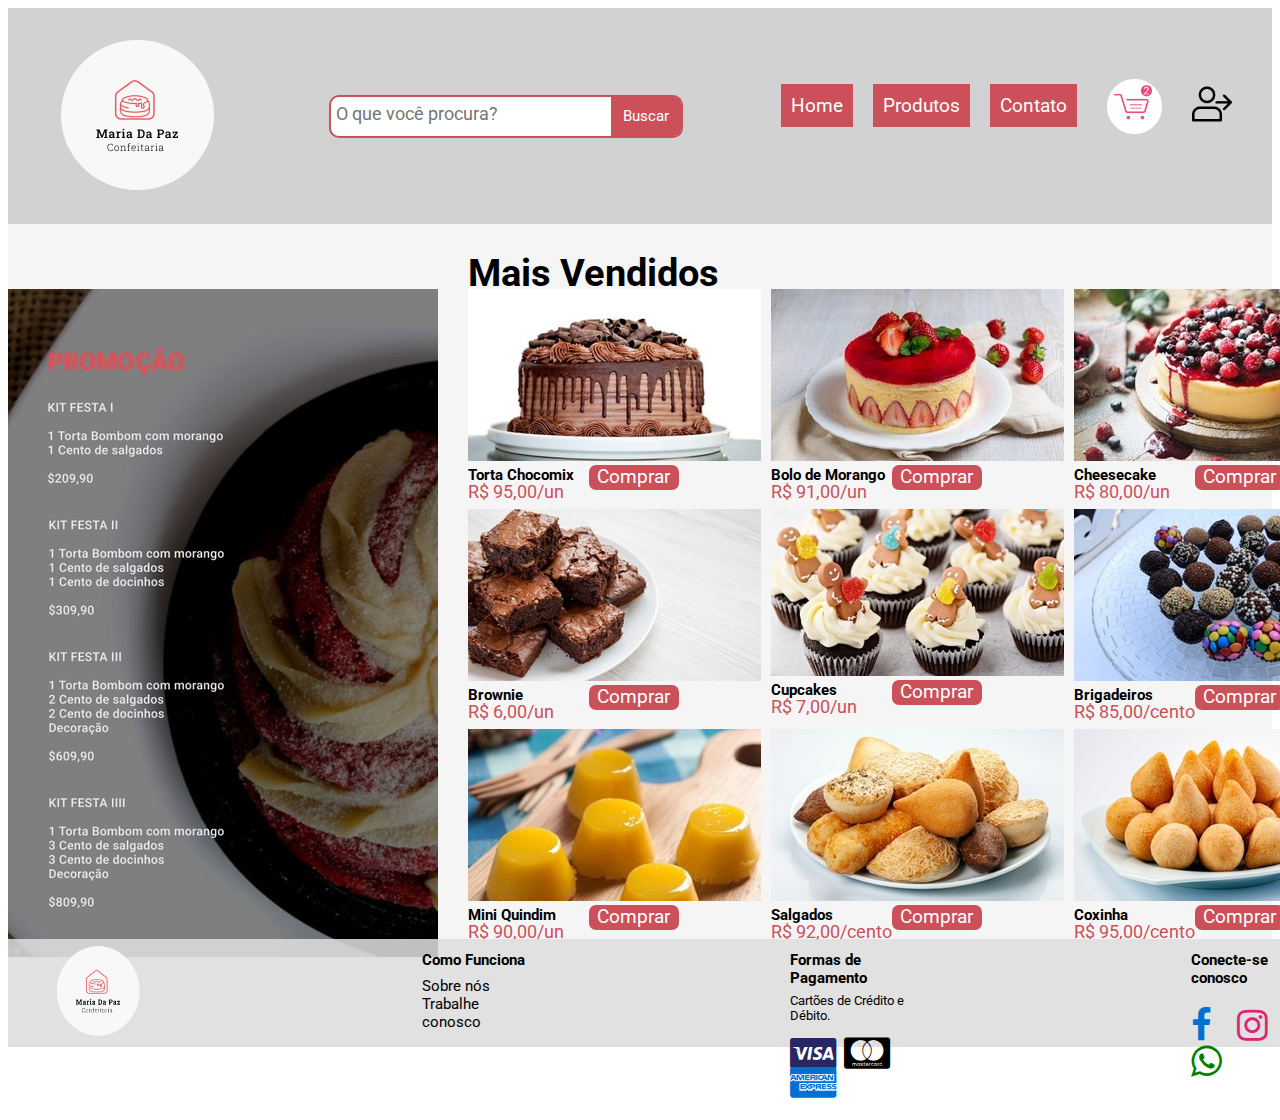
==== Confeitaria/Index.html @ 858109ee "update" ====
<!DOCTYPE html>
<html lang="pt-br">
<head>
	<title>Maria Da Paz - Confeitaria</title>
	<meta charset="utf-8">
	<meta name="viewport" content="width=device-width, initial-scale=1.0">
	<link rel='stylesheet' href='https://cdnjs.cloudflare.com/ajax/libs/font-awesome/4.7.0/css/font-awesome.min.css'>
	 <link rel="stylesheet" type="text/css" href="./css/MariaDaPaz.css"/>
</head>
<body>
	<header class="head">
		<img id = "logo" src="./img/logo.png">
		<div class="src">
		<div id="search">
	<input type="text" id="txtBusca" placeholder="O que você procura?"/>
	<button id="btnBusca">Buscar</button>
</div>
</div>
		<nav>
			<ul class="menu">
				<li>
					<a href="/"> Home</a>
				</li>
				<li>
					<a href="/"> Produtos</a>
				</li>
				<li>
					<a href="/"> Contato</a>
				</li>
				<li>
					<div id="crtt"><a href="Carrinho.html"> <img id = "crt" src="./img/cart2.png"></a></div>
				</li>
				<li>
						<img id= "login" src="./img/login.png"></a>
				</li>
			</ul>
		</nav>
	</header>
	<div class="container">
		<h1>Mais Vendidos</h1>
	<aside>
		<img class = "editbanner" src="./img/BannerPromo.jpeg">
	</aside>
	<section>
	<div><a href="TortaChocomix.html" style="text-decoration: none";><img src="./img/tortachocolate.jpeg"></a><p>Torta Chocomix<div class="price"> R$ 95,00/un</div><div class = "btnComprar"><a href="/"style="text-decoration: none";>Comprar</div></a></p></div>
	<div><a href="BoloDeMorango.html" style="text-decoration: none";><img src="./img/bolomorango.jpeg"></a><p>Bolo de Morango <div class="price"> R$ 91,00/un</div><div class = "btnComprar"><a href="/"style="text-decoration: none";>Comprar</div></a></p></div>
	<div><img src="./img/cheesecake.jpeg"><p>Cheesecake <div class="price"> R$ 80,00/un</div><div class = "btnComprar"><a href="/"style="text-decoration: none";>Comprar</div></a></p></div>
	<div><img src="./img/brownie.jpeg"><p>Brownie <div class="price"> R$ 6,00/un</div><div class = "btnComprar"><a href="/"style="text-decoration: none";>Comprar</div></a></p></div>
	<div><img src="./img/cupcakes.jpeg"><p>Cupcakes <div class="price"> R$ 7,00/un</div><div class = "btnComprar"><a href="/"style="text-decoration: none";>Comprar</div></a></p></div>
	<div><img src="./img/docinhos.jpeg"><p>Brigadeiros <div class="price"> R$ 85,00/cento</div><div class = "btnComprar"><a href="/"style="text-decoration: none";>Comprar</div></a></p></div>
	<div><img src="./img/miniquindim.jpeg"><p>Mini Quindim <div class="price"> R$ 90,00/un</div><div class = "btnComprar"><a href="/"style="text-decoration: none";>Comprar</div></a></p></div>
	<div><img src="./img/salgados.jpeg"><p>Salgados <div class="price"> R$ 92,00/cento</div><div class = "btnComprar"><a href="/"style="text-decoration: none";>Comprar</div></a></p></div>
	<div><img src="./img/coxinha.jpeg"><p>Coxinha <div class="price"> R$ 95,00/cento</div><div class = "btnComprar"><a href="/"style="text-decoration: none";>Comprar</div></a></p></div>
	</section>
<footer>
	<div class="footercolumns">
		<div>
			<img class ="footerlogo" src="./img/logo.png">
		</div>
		<div class="cFunciona">
			<h2>Como Funciona</h2>
			<nav>
			<ul>
				<li>Sobre nós</li>
				<li>Trabalhe conosco</li>
			</ul>
		</nav>
		</div>
		<div class="payment">
			<h2>Formas de Pagamento</h2>
			<p>Cartões de Crédito e Débito.</p>
			<nav>
			<ul>
				<li><i class="fa fa-cc-visa" style="font-size:36px;color:#272764"></i></li>
				<li><i class="fa fa-cc-mastercard" style="font-size:36px;color:black"></i></a></li>
				<li><i class="fa fa-cc-amex" style="font-size:36px;color:#0070d1"></i></li>
			</ul>
		</nav>
		</div>
		<div class="social">
			<h2>Conecte-se conosco</h2>
			<nav>
			<ul>
				<li><i class="fa fa-facebook" style="font-size:36px;color:#0070d1"></i></li>
				<li><i class="fa fa-instagram" style="font-size:36px;color:#e02278"></i></li>
				<li><i class="fa fa-whatsapp" style="font-size:36px;color:green"></i></li>
			</ul>
			</nav>
		</div>
	</div>
</footer>
---- Confeitaria/css/MariaDaPaz.css ----
@import url('https://fonts.googleapis.com/css2?family=Roboto:wght@100;300;400&display=swap');
	body, ul, li, p, head{
		padding: 0px;
		list-style: none;
		font-size: 1.2rem;
		font-family: Roboto;
	}
	ul li a{
		text-decoration: none;
		color: white;
	}
	.head{
		background: rgb(210, 210, 210);
		display: flex;
		justify-content: space-between;
		padding: 20px;
		align-items: center;
		flex-wrap: wrap;
	}
	.menu{
		display: flex;
	}
	.menu li{
		margin-left: 20px;
	}
	.menu li a{
		display: block;
		padding: 10px;
		background: #CC5059;
	}
	#search{
	background-color: white;
	border: solid 2px #CC5059;
	border-radius: 10px;
	width: 350px;
	height: 39px;
}

#txtBusca{
	float: left;
	background-color: transparent;
	padding-left: 5px;
	font-size: 18px;
	border: none;
	height: 32px;
	width: 191px;
	outline: 0;
	font-family: Roboto;
}

#btnBusca{
	font-size: 15px;
	border: none;
	float: right;
	height: 39px;
	border-radius: 0 7px 7px 0;
	width: 70px;
	color:  white;
	background: #CC5059;
	cursor: pointer;
	font-family: Roboto;
}
#login{
	width: 40px;
	height: 40px;
	cursor: pointer;
}
.menu{
	padding-right: 20px;
}
#logo{
	cursor: pointer;
}
#crt{
	cursor: pointer;
	width: 55px;
	height: 55px;
	margin-top: -15px;
}
#crtt a{
	background-color: rgb(210, 210, 210);
}
.container{
	display: grid;
	grid-gap: 20px 20px;
	grid-template-rows: 5vh 70vh 12vh;  
	grid-template-columns: 0.3fr 1fr  ;
	background-color: whitesmoke;
}
aside{
 grid-column-start: 1;
 grid-column-end: 2;
 background-color: #dddd;
}
h1{
	grid-column-start: 2;
	grid-column-end: 3;
	margin-left: 10px;
	font-weight: bolder;
}
section{
	display: grid;
	justify-content: space-evenly;
	align-content: space-evenly;
	grid-template-columns: 1fr 1fr 1fr;
	grid-template-rows: 210px 210px 210px;
	grid-gap: 10px;
	margin-right: 150px;
	margin-left: 10px;
}
.editbanner{
	cursor: pointer;
}
p {
	margin-top: 0px;
	font-size: 15px;
	font-weight: bold;
}
.btnComprar{
	margin-top: -37px;
	float: right;
	margin-right: 28%;
	background-color: #CC5059;
	color: white;
	width: 90px;
	height: 25px;
	text-align: center;
	border-radius: 7px 7px 7px 7px;
	cursor: pointer;
}
.price{
	margin-top: -18px;
	font-size: 18px;
	color: #CC5059;
}
a{
	color: white;
}
a:hover {
  color: black;
}
.footercolumns{
	display: flex;
}
h2{
	font-size: 15px;
}
.cFunciona ul {
	margin-top: -5px;
	cursor: pointer;
}
.cFunciona li{
	font-size: 15px;
}
.payment p{
	font-size: 13px;
	font-weight: normal;
	margin-top: -5%;
}
.payment ul li{
	display: inline-flex;
	padding-right: 3px;
	margin-top: -5%;
	cursor: pointer;
}
.social ul li{
	display: inline-flex;
	padding-right: 20px;
	cursor: pointer;
}
.footercolumns div{
	padding-left: 2%;
	padding-right: 15%;
}
.footerlogo{
	width: 120px;
	height: 105px;
	cursor: pointer;
}
footer{
	grid-column-start: 1;
	grid-column-end: 5;
	background-color: #dddd;
}

@media (max-width: 575.98px) and (orientation: portrait){
	aside{
		display: block;
	}
	.container{
		display: block;
	}
	section{
		display: block;
	}
	.footercolumns div{
	padding-right: 5%;
	}
	.btnComprar{
		float: right;
	}
}
@media (max-width: 767.98px) and (orientation: landscape){
	aside{
		display: block;
	}
	.container{
		display: block;
	}
	section{
		display: block;
	}
	.footercolumns div{
	padding-right: 6%;
	}
	.btnComprar{
	float: right;
	}
}
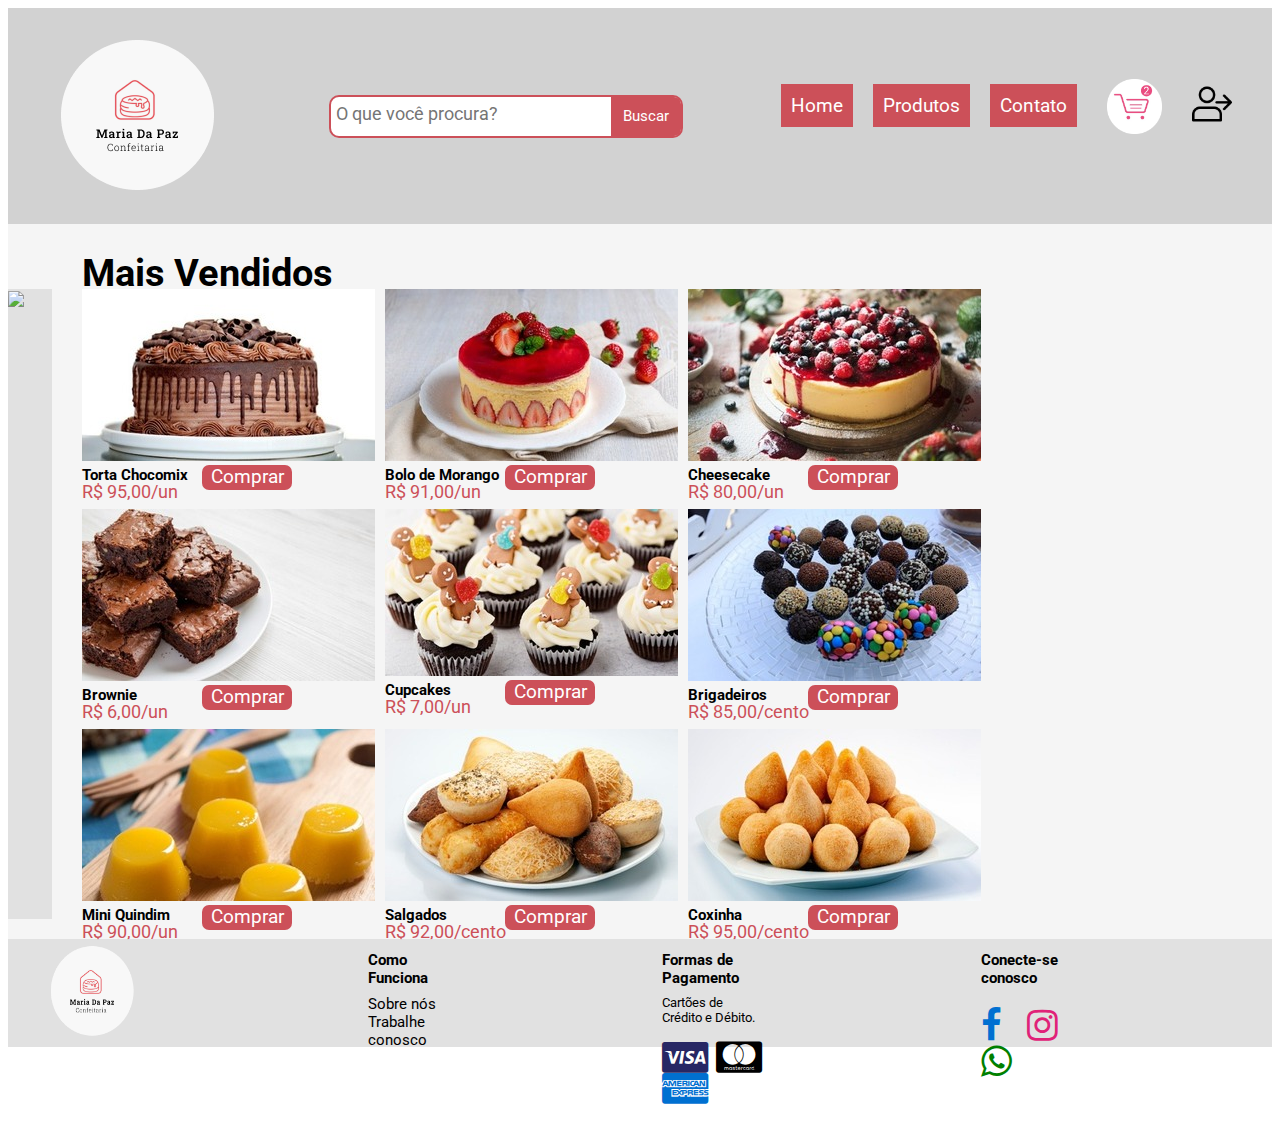
==== commit 86303221: "update" ====
--- a/Confeitaria/Index.html
+++ b/Confeitaria/Index.html
@@ -5,7 +5,7 @@
 	<meta charset="utf-8">
 	<meta name="viewport" content="width=device-width, initial-scale=1.0">
 	<link rel='stylesheet' href='https://cdnjs.cloudflare.com/ajax/libs/font-awesome/4.7.0/css/font-awesome.min.css'>
-	 <link rel="stylesheet" type="text/css" href="./css/MariaDaPaz.css"/>
+	 <link rel="stylesheet" type="text/css" href="./css/index.css"/>
 </head>
 <body>
 	<header class="head">
@@ -28,7 +28,7 @@
 					<a href="/"> Contato</a>
 				</li>
 				<li>
-					<div id="crtt"><a href="Carrinho.html"> <img id = "crt" src="./img/cart2.png"></a></div>
+					<div id="crtt"><a href="carrinho.html"> <img id = "crt" src="./img/cart2.png"></a></div>
 				</li>
 				<li>
 						<img id= "login" src="./img/login.png"></a>
@@ -39,11 +39,11 @@
 	<div class="container">
 		<h1>Mais Vendidos</h1>
 	<aside>
-		<img class = "editbanner" src="./img/BannerPromo.jpeg">
+		<img class = "editbanner" src="./img/bannerpromo.jpeg">
 	</aside>
 	<section>
-	<div><a href="TortaChocomix.html" style="text-decoration: none";><img src="./img/tortachocolate.jpeg"></a><p>Torta Chocomix<div class="price"> R$ 95,00/un</div><div class = "btnComprar"><a href="/"style="text-decoration: none";>Comprar</div></a></p></div>
-	<div><a href="BoloDeMorango.html" style="text-decoration: none";><img src="./img/bolomorango.jpeg"></a><p>Bolo de Morango <div class="price"> R$ 91,00/un</div><div class = "btnComprar"><a href="/"style="text-decoration: none";>Comprar</div></a></p></div>
+	<div><a href="tortachocomix.html" style="text-decoration: none";><img src="./img/tortachocolate.jpeg"></a><p>Torta Chocomix<div class="price"> R$ 95,00/un</div><div class = "btnComprar"><a href="/"style="text-decoration: none";>Comprar</div></a></p></div>
+	<div><a href="bolodemorango.html" style="text-decoration: none";><img src="./img/bolomorango.jpeg"></a><p>Bolo de Morango <div class="price"> R$ 91,00/un</div><div class = "btnComprar"><a href="/"style="text-decoration: none";>Comprar</div></a></p></div>
 	<div><img src="./img/cheesecake.jpeg"><p>Cheesecake <div class="price"> R$ 80,00/un</div><div class = "btnComprar"><a href="/"style="text-decoration: none";>Comprar</div></a></p></div>
 	<div><img src="./img/brownie.jpeg"><p>Brownie <div class="price"> R$ 6,00/un</div><div class = "btnComprar"><a href="/"style="text-decoration: none";>Comprar</div></a></p></div>
 	<div><img src="./img/cupcakes.jpeg"><p>Cupcakes <div class="price"> R$ 7,00/un</div><div class = "btnComprar"><a href="/"style="text-decoration: none";>Comprar</div></a></p></div>
--- a/Confeitaria/css/index.css
+++ b/Confeitaria/css/index.css
@@ -0,0 +1,219 @@
+@import url('https://fonts.googleapis.com/css2?family=Roboto:wght@100;300;400&display=swap');
+	body, ul, li, p, head{
+		padding: 0px;
+		list-style: none;
+		font-size: 1.2rem;
+		font-family: Roboto;
+	}
+	ul li a{
+		text-decoration: none;
+		color: white;
+	}
+	.head{
+		background: rgb(210, 210, 210);
+		display: flex;
+		justify-content: space-between;
+		padding: 20px;
+		align-items: center;
+		flex-wrap: wrap;
+	}
+	.menu{
+		display: flex;
+	}
+	.menu li{
+		margin-left: 20px;
+	}
+	.menu li a{
+		display: block;
+		padding: 10px;
+		background: #CC5059;
+	}
+	#search{
+	background-color: white;
+	border: solid 2px #CC5059;
+	border-radius: 10px;
+	width: 350px;
+	height: 39px;
+}
+
+#txtBusca{
+	float: left;
+	background-color: transparent;
+	padding-left: 5px;
+	font-size: 18px;
+	border: none;
+	height: 32px;
+	width: 191px;
+	outline: 0;
+	font-family: Roboto;
+}
+
+#btnBusca{
+	font-size: 15px;
+	border: none;
+	float: right;
+	height: 39px;
+	border-radius: 0 7px 7px 0;
+	width: 70px;
+	color:  white;
+	background: #CC5059;
+	cursor: pointer;
+	font-family: Roboto;
+}
+#login{
+	width: 40px;
+	height: 40px;
+	cursor: pointer;
+}
+.menu{
+	padding-right: 20px;
+}
+#logo{
+	cursor: pointer;
+}
+#crt{
+	cursor: pointer;
+	width: 55px;
+	height: 55px;
+	margin-top: -15px;
+}
+#crtt a{
+	background-color: rgb(210, 210, 210);
+}
+.container{
+	display: grid;
+	grid-gap: 20px 20px;
+	grid-template-rows: 5vh 70vh 12vh;  
+	grid-template-columns: 0.3fr 1fr  ;
+	background-color: whitesmoke;
+}
+aside{
+ grid-column-start: 1;
+ grid-column-end: 2;
+ background-color: #dddd;
+}
+h1{
+	grid-column-start: 2;
+	grid-column-end: 3;
+	margin-left: 10px;
+	font-weight: bolder;
+}
+section{
+	display: grid;
+	justify-content: space-evenly;
+	align-content: space-evenly;
+	grid-template-columns: 1fr 1fr 1fr;
+	grid-template-rows: 210px 210px 210px;
+	grid-gap: 10px;
+	margin-right: 150px;
+	margin-left: 10px;
+}
+.editbanner{
+	cursor: pointer;
+}
+p {
+	margin-top: 0px;
+	font-size: 15px;
+	font-weight: bold;
+}
+.btnComprar{
+	margin-top: -37px;
+	float: right;
+	margin-right: 28%;
+	background-color: #CC5059;
+	color: white;
+	width: 90px;
+	height: 25px;
+	text-align: center;
+	border-radius: 7px 7px 7px 7px;
+	cursor: pointer;
+}
+.price{
+	margin-top: -18px;
+	font-size: 18px;
+	color: #CC5059;
+}
+a{
+	color: white;
+}
+a:hover {
+  color: black;
+}
+.footercolumns{
+	display: flex;
+}
+h2{
+	font-size: 15px;
+}
+.cFunciona ul {
+	margin-top: -5px;
+	cursor: pointer;
+}
+.cFunciona li{
+	font-size: 15px;
+}
+.payment p{
+	font-size: 13px;
+	font-weight: normal;
+	margin-top: -5%;
+}
+.payment ul li{
+	display: inline-flex;
+	padding-right: 3px;
+	margin-top: -5%;
+	cursor: pointer;
+}
+.social ul li{
+	display: inline-flex;
+	padding-right: 20px;
+	cursor: pointer;
+}
+.footercolumns div{
+	padding-left: 2%;
+	padding-right: 15%;
+}
+.footerlogo{
+	width: 120px;
+	height: 105px;
+	cursor: pointer;
+}
+footer{
+	grid-column-start: 1;
+	grid-column-end: 5;
+	background-color: #dddd;
+}
+
+@media (max-width: 575.98px) and (orientation: portrait){
+	aside{
+		display: block;
+	}
+	.container{
+		display: block;
+	}
+	section{
+		display: block;
+	}
+	.footercolumns div{
+	padding-right: 5%;
+	}
+	.btnComprar{
+		float: right;
+	}
+}
+@media (max-width: 767.98px) and (orientation: landscape){
+	aside{
+		display: block;
+	}
+	.container{
+		display: block;
+	}
+	section{
+		display: block;
+	}
+	.footercolumns div{
+	padding-right: 6%;
+	}
+	.btnComprar{
+	float: right;
+	}
+}